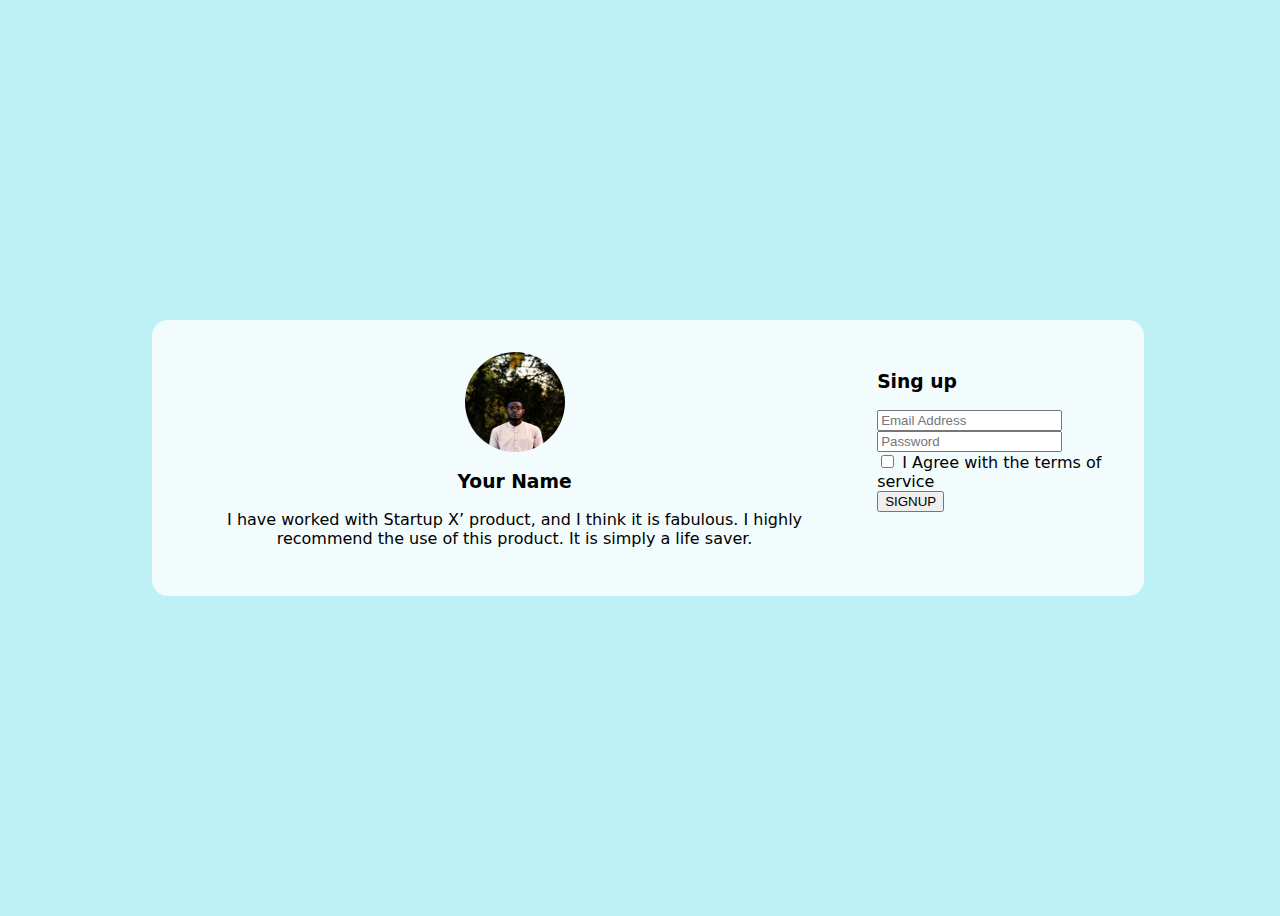
==== sign-up-page/index.html @ 8b82b684 "basic css styling for sing-up form" ====
<!DOCTYPE html>
<html lang="en">
<head>
    <meta charset="UTF-8">
    <meta http-equiv="X-UA-Compatible" content="IE=edge">
    <meta name="viewport" content="width=device-width, initial-scale=1.0">
    <link href="style.css" rel="stylesheet" type="text/css">
    <title>Sign-up Form</title>
</head>
<body>
  <main>
    <section class="testimonial">
        <img src="img/b76d4bbec8306ea9ef5e39f1bd475de7.jpeg" />
        <h3>Your Name</h3>
        <p>
            I have worked with Startup X’ product, and I think it is fabulous. 
            I highly recommend the use of this product. It is simply a life saver.
        </p>
    </section>
    <form class="signup-form">
        <h3>Sing up</h3>
        <div>
            <input type="email" name="email" placeholder="Email Address">
            <input type="password" name="password" placeholder="Password">
        </div>
        <div>
            <input type="checkbox" name="agreement">
            <span>I Agree with the terms of service</span>
        </div>
        <button type="submit">SIGNUP</button>
    </form>
  </main>  
</body>
</html>
---- sign-up-page/style.css ----
body {
    background-color: #bdf1f6;
    height: 100vh;
    width: 100vw;
    display: flex;
    /* align-items: vertivally
    justify-content: horizontally */
    align-items: center;
    justify-content: center;
}
main {
    font-family: system-ui, -apple-system, BlinkMacSystemFont, 'Segoe UI', Roboto, Oxygen, Ubuntu, Cantarell, 'Open Sans', 'Helvetica Neue', sans-serif;
    width: 75%;
    margin: 0 auto;
    background-color: #f2fcfc;
    display: flex;
    padding: 1em;
    border-radius: 1em;
}

img {
    border-radius: 50%;
    width: 100px;
    height: 100px;
    display: block;
    margin: 0 auto;
}
.testimonial {
    text-align: center;
    padding: 1em;
}
.signup-form {
    padding: 1em;
}
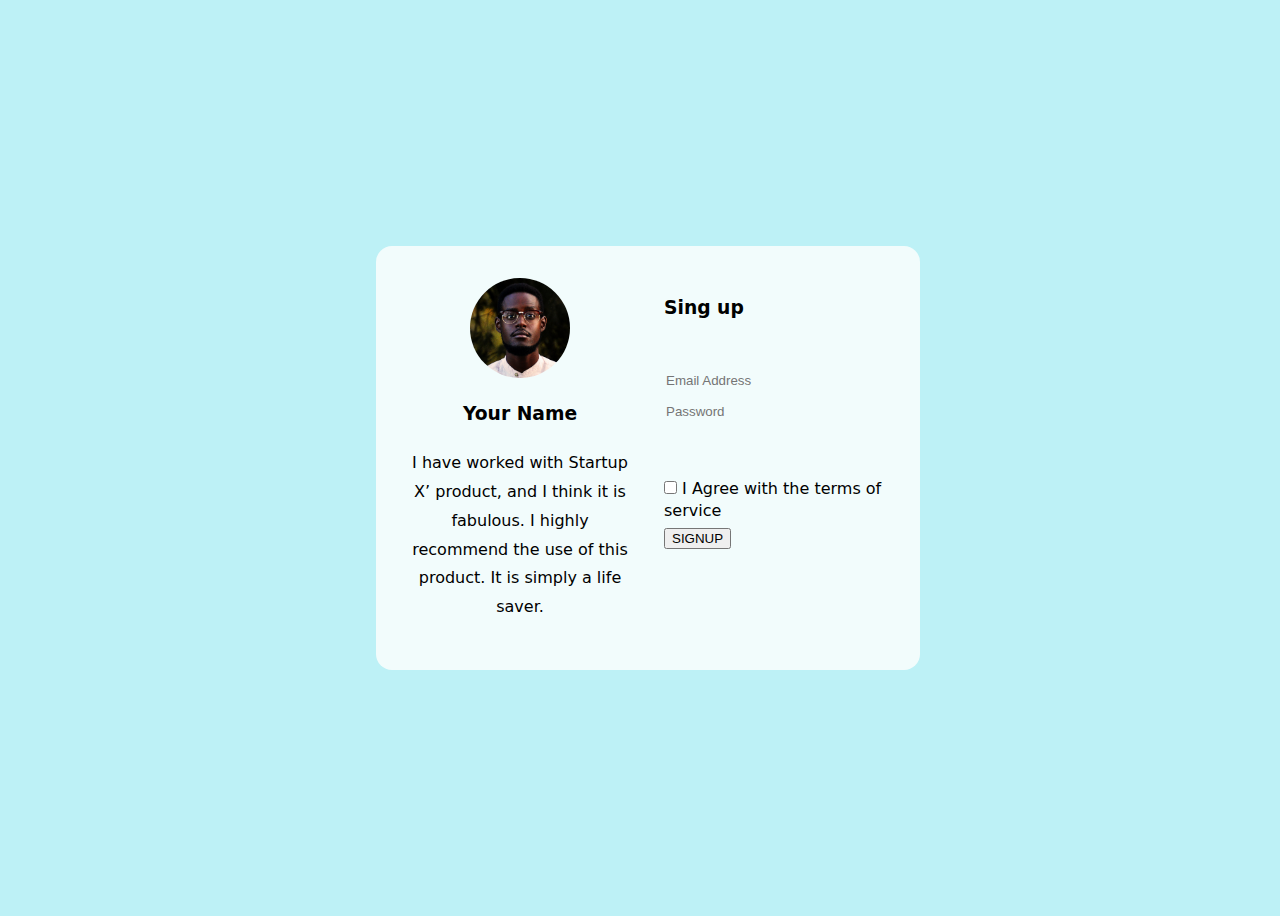
==== commit 8dba4eb6: "sign-up page" ====
--- a/sign-up-page/index.html
+++ b/sign-up-page/index.html
@@ -10,7 +10,7 @@
 <body>
   <main>
     <section class="testimonial">
-        <img src="img/b76d4bbec8306ea9ef5e39f1bd475de7.jpeg" />
+        <img src="img/Screenshot from 2023-02-24 20-36-14.png" />
         <h3>Your Name</h3>
         <p>
             I have worked with Startup X’ product, and I think it is fabulous. 
--- a/sign-up-page/style.css
+++ b/sign-up-page/style.css
@@ -10,7 +10,7 @@
 }
 main {
     font-family: system-ui, -apple-system, BlinkMacSystemFont, 'Segoe UI', Roboto, Oxygen, Ubuntu, Cantarell, 'Open Sans', 'Helvetica Neue', sans-serif;
-    width: 75%;
+    width: 40%;
     margin: 0 auto;
     background-color: #f2fcfc;
     display: flex;
@@ -25,10 +25,26 @@
     display: block;
     margin: 0 auto;
 }
+.testimonial, .signup-form {
+    padding: 1em;
+    width: 50%;
+    
+}
 .testimonial {
     text-align: center;
-    padding: 1em;
+    line-height: 1.8;
 }
 .signup-form {
-    padding: 1em;
+    margin: 0 auto;
+}
+input {
+    margin: 0.5em 0em;
+    background-color: #f2fcfc;
+    border: 0px;
+}
+.signup-form div {
+    margin: 3em 0em 0.5em 0em;
+}
+p {
+    display: block;
 }